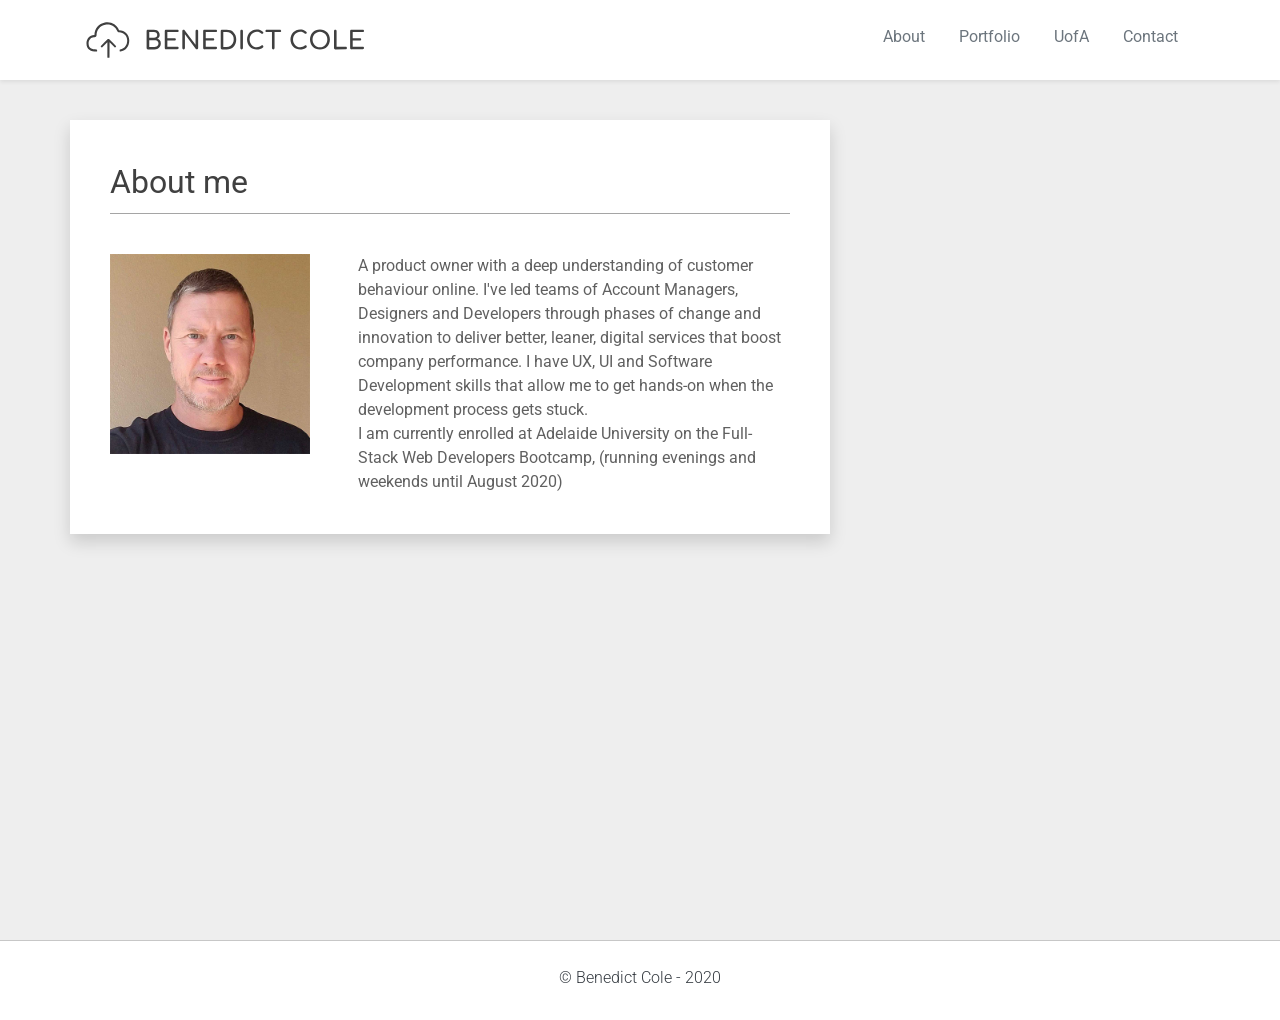
==== about.html @ b8cc9d0f "finished portfolio page and calculator layout" ====
<!DOCTYPE html>
<html lang="en">

<head>
    <meta charset="UTF-8">
    <meta name="viewport" content="width=device-width, initial-scale=1.0">
    <title>Benedict Cole - About Me</title>
    <link rel="stylesheet" type="text/css" href="https://stackpath.bootstrapcdn.com/bootstrap/4.4.1/css/bootstrap.min.css">
    <link href="https://fonts.googleapis.com/css2?family=Comfortaa:wght@500&display=swap" rel="stylesheet">
    <!-- Google Fonts Roboto -->
    <link rel="stylesheet" href="https://use.fontawesome.com/releases/v5.11.2/css/all.css">
    <link rel="stylesheet" href="https://fonts.googleapis.com/css?family=Roboto:300,400,500,700&display=swap">
    <link rel="stylesheet" type="text/css" href="custom.css">
</head>



<body class="body-color">

    <header class="sticky-header shadow-sm">
        <div class="container-fluid devices">

            <div class="container-xl">

                <div class="row logo-row">

                    <div class="col-sm-6 col-md-6 col-lg-5 col-xl-4">
                        <a href="index.html">
                            <div class="pages-image">
                            </div>
                        </a>
                    </div>


                    <div class="col-sm-6 col-md-6 col-lg-7 col-xl-8">
                        <ul class="nav d-flex justify-content-center justify-content-md-end">
                            <li class="nav-item ">
                                <a class="nav-link text-secondary" href="about">About</a>
                            </li>
                            <li class="nav-item">
                                <a class="nav-link text-secondary" href="portfolio.html">Portfolio</a>
                            </li>
                            <li class="nav-item">
                                <a class="nav-link text-secondary" href="uofa.html">UofA</a>
                            </li>
                            <li class="nav-item ">
                                <a class="nav-link text-secondary" href="contact.html">Contact</a>
                            </li>
                        </ul>
                    </div>

                </div>
            </div>
        </div>
    </header>

    <!-- logo and navigation < 768px -->


    <!--Navbar-->

    <div class="container-xl phone bg-white shadow-sm ">
        <nav class="navbar navbar-light override-padding ">

            <!-- Navbar brand -->

            <a href="index.html">
                <div class="pages-image">
                </div>
            </a>

            <!-- Collapse button -->
            <button class="navbar-toggler toggler-example" type="button " data-toggle="collapse" data-target="#navbarSupportedContent1" aria-controls="navbarSupportedContent1" aria-expanded="false" aria-label="Toggle navigation"><span class="grey-text"><i class="fas fa-bars fa-1x"></i></span></button>

            <!-- Collapsible content -->
            <div class="collapse navbar-collapse" id="navbarSupportedContent1">

                <!-- Links -->
                <ul class="navbar-nav mr-auto mb-4 mt-3">
                    <li class="nav-item active">
                        <a class="nav-link text-secondary mb-3" href="about.html.html">About</a>
                    </li>
                    <li class="nav-item mb-3">
                        <a class="nav-link text-secondary " href="portfolio.html">Portfolio</a>
                    </li>
                    <li class="nav-item mb-3">
                        <a class="nav-link text-secondary " href="uofa.html">UofA</a>
                    </li>
                    <li class="nav-item mb-3">
                        <a class="nav-link text-secondary " href="contact.html">Contact</a>
                    </li>
                </ul>
                <!-- Links -->

            </div>
            <!-- Collapsible content -->

        </nav>


    </div>
    <!--/.Navbar-->


    <!-- main content -->

    <main class="container-fluid pb-5 content content-pages">

        <div class="container-xl mt-sm-3 mt-m-5 mt-lg-5 mt-xl-5">

            <div class="row">

                <div class="col-sm-12 col-md-12 col-lg-8 col-xl-8 bg-white shadow p-4">

                    <div class="row header-row-pages m-3">
                        <div class="col padding-left">
                            <h2>About me</h2>
                        </div>
                    </div>

                    <div class="row m-3">
                        <div class="col padding-left padding-right mt-4"><img src="images/profile_thumb.jpg " class="float-left img-fluid profile-thumb mr-5 mb-4 ">
                            <p>A product owner with a deep understanding of customer behaviour online. I've led teams of Account Managers, Designers and Developers through phases of change and innovation to deliver better, leaner, digital services that boost
                                company performance. I have UX, UI and Software Development skills that allow me to get hands-on when the development process gets stuck.
                                <p>I am currently enrolled at Adelaide University on the Full-Stack Web Developers Bootcamp, (running evenings and weekends until August 2020)</p>
                        </div>
                    </div>

                </div>

            </div>

        </div>

    </main>

    <!-- End your project here-->

    <!-- jQuery -->
    <script type="text/javascript " src="js/jquery.min.js"></script>
    <!-- Bootstrap tooltips -->
    <script type="text/javascript " src="js/popper.min.js"></script>
    <!-- Bootstrap core JavaScript -->
    <script type="text/javascript " src="js/bootstrap.min.js"></script>
    <!-- MDB core JavaScript -->
    <script type="text/javascript " src="js/mdb.min.js"></script>
    <!-- Your custom scripts (optional) -->
    <script type="text/javascript "></script>


    <!-- footer -->

    <footer class="footer">
        <div class="container-xl">
            <div class="row pl-3 pr-3">
                <div class="col-sm">
                    <p class="text-dark text-center footer-text">© Benedict Cole - 2020</p>
                </div>
            </div>
        </div>
    </footer>

</body>

</html>
---- custom.css ----
/* Custom style sheet for additional control outside of bootstrap css */

html,
body {
    margin: 0;
    letter-spacing: 0px;
    font-weight: 400;
    font-family: 'Roboto', sans-serif;
    background-size: 800px 800px;
}

.body-color {
    background-color: #eee;
}

.body-image {
    background-repeat: no-repeat;
    background-size: cover;
    background-position: center center;
}

header {
    background-color: #fff;
}

.header-override {
    background-color: transparent;
}

.logo-row {
    height: 80px;
}

.logo {
    width: 285px;
    margin: 15px 0 0 0;
}

.header-row {
    border-bottom: 1px solid #ffffff;
}

.header-row-pages {
    border-bottom: 1px solid #a5a5a5;
}

h1 {
    text-align: left;
    font-weight: 400;
    line-height: 1.4;
}

h2 {
    color: #404040;
    font-weight: 400;
    line-height: 1.4;
}

h3 {
    color: #404040;
    font-weight: 400;
    line-height: 1.4;
}

h4 {
    color: #404040;
    font-weight: 400;
    line-height: 1.4;
}

p {
    font-size: 16px;
    color: #606060;
    font-weight: 400;
    margin-bottom: 0;
}

.margin-auto {
    margin: 0 auto;
}

.nav-link {
    padding: 25px 17px 0 17px;
}


.padding-left {
    padding-left: 0;
}

.padding-right {
    padding-right: 0;
}

.profile-thumb {
    max-width: 200px;
}

/* .portfolio-thumb {
    width: 100%;
    height: 250px;
    position: relative;
} */

.image {
    background-repeat: no-repeat;
    background-size: cover;
}

.portfolio-img {
    height: 170px;
    width: 100%;
    background-repeat: no-repeat;
    background-size: cover;
    border-style: none;
}


.portfolio-card {
    background-color: #fff;
    max-width: 280px;
}

#weather-dash {
    background-image: url("images/portfolio/weather_dash.jpg");
}

#calculator {
    background-image: url("images/portfolio/calculator.jpg");
}

#scale {
    background-image: url("images/portfolio/scale.jpg");
}

#matt-lock{
    background-image: url("images/portfolio/matt_lock.jpg");
}

#boggle{
    background-image: url("images/portfolio/boggle.jpg");
}

.nounderline {
    text-decoration: none !important
  }


.overlay {
    width: 100%;
    height: 70px;
    background-color: #ffde03;
    margin-left: 0;
    position: relative;
    left: 0px;
    top: 155px;
}

/* #first-image {
    background-image: url("images/word_guess.jpg");
}

#second-image {
    background-image: url("images/rpg.jpg");
}

#third-image {
    background-image: url("images/trivia.jpg");
}

#fourth-image {
    background-image: url("images/widget.jpg");
}

#fifth-image {
    background-image: url("images/rps.jpg");
} */


/*  burger menu  */

.fa-1x {
    font-size: 14px;
}

.navbar-toggler.toggler-example {
    cursor: pointer;
}

.trans {
    background-color: transparent;
}

/*.override-padding {
    padding-top: 1.2rem;
    padding-right: 1rem;
    padding-bottom: 1.4rem;
    padding-left: 1rem;
}*/

.index-image {
    background-image: url("images/logo_white.svg");
    width: 290px;
    margin-top: 14px;
    height: 50px;
    background-repeat: no-repeat;
    cursor: pointer;
}

.pages-image {
    background-image: url("images/logo_with_marque.svg");
    width: 290px;
    margin-top: 14px;
    height: 50px;
    background-repeat: no-repeat;
    cursor: pointer;
}

.content {
    min-height: calc(100vh - 80px);
}

.content-pages {
    margin: 120px 0 0 0;
}

.content-portfolio {
    margin: 110px 0 0 0;
}

/*  footer  */

footer {
    height: 80px;
    width: 100%;
    text-align: center;
    padding-top: 25px;
    border-top: 1px solid #c7c7c7;
    background-color: #fff;
}

.footer-text {
    font-weight: 300;
}

.footer-home {
    background-color: transparent;
    border-top: none;
}

.sticky-header {
    position: fixed;
    top: 0;
    width: 100%;
    z-index: 2;
  }
  

/*  media queries  */

@media only screen and (max-width: 768px) {
    h1 {
        padding-top: 14px;
    }
    .marque {
        margin-left: 8px;
    }
    .devices {
        display: none;
    }

    .pages-image {
        margin: 14px 0 6px 0;
        width: 250px;

    }
    .index-image {
        margin: 14px 0 6px 0;
        width: 250px;
    }


    .credit {
        display: none;
    }

    .time {
        display: none;
    }

    .content-pages {
        margin: 30px 0 0 0;
    }

    .content-portfolio {
        margin: 30px 0 0 0;
    }
}

@media only screen and (min-width: 769px) {
    .phone {
        display: none;
    }
}

@media only screen and (max-width: 578px) {
    .profile-thumb {
    max-width: 100%;
    }
}
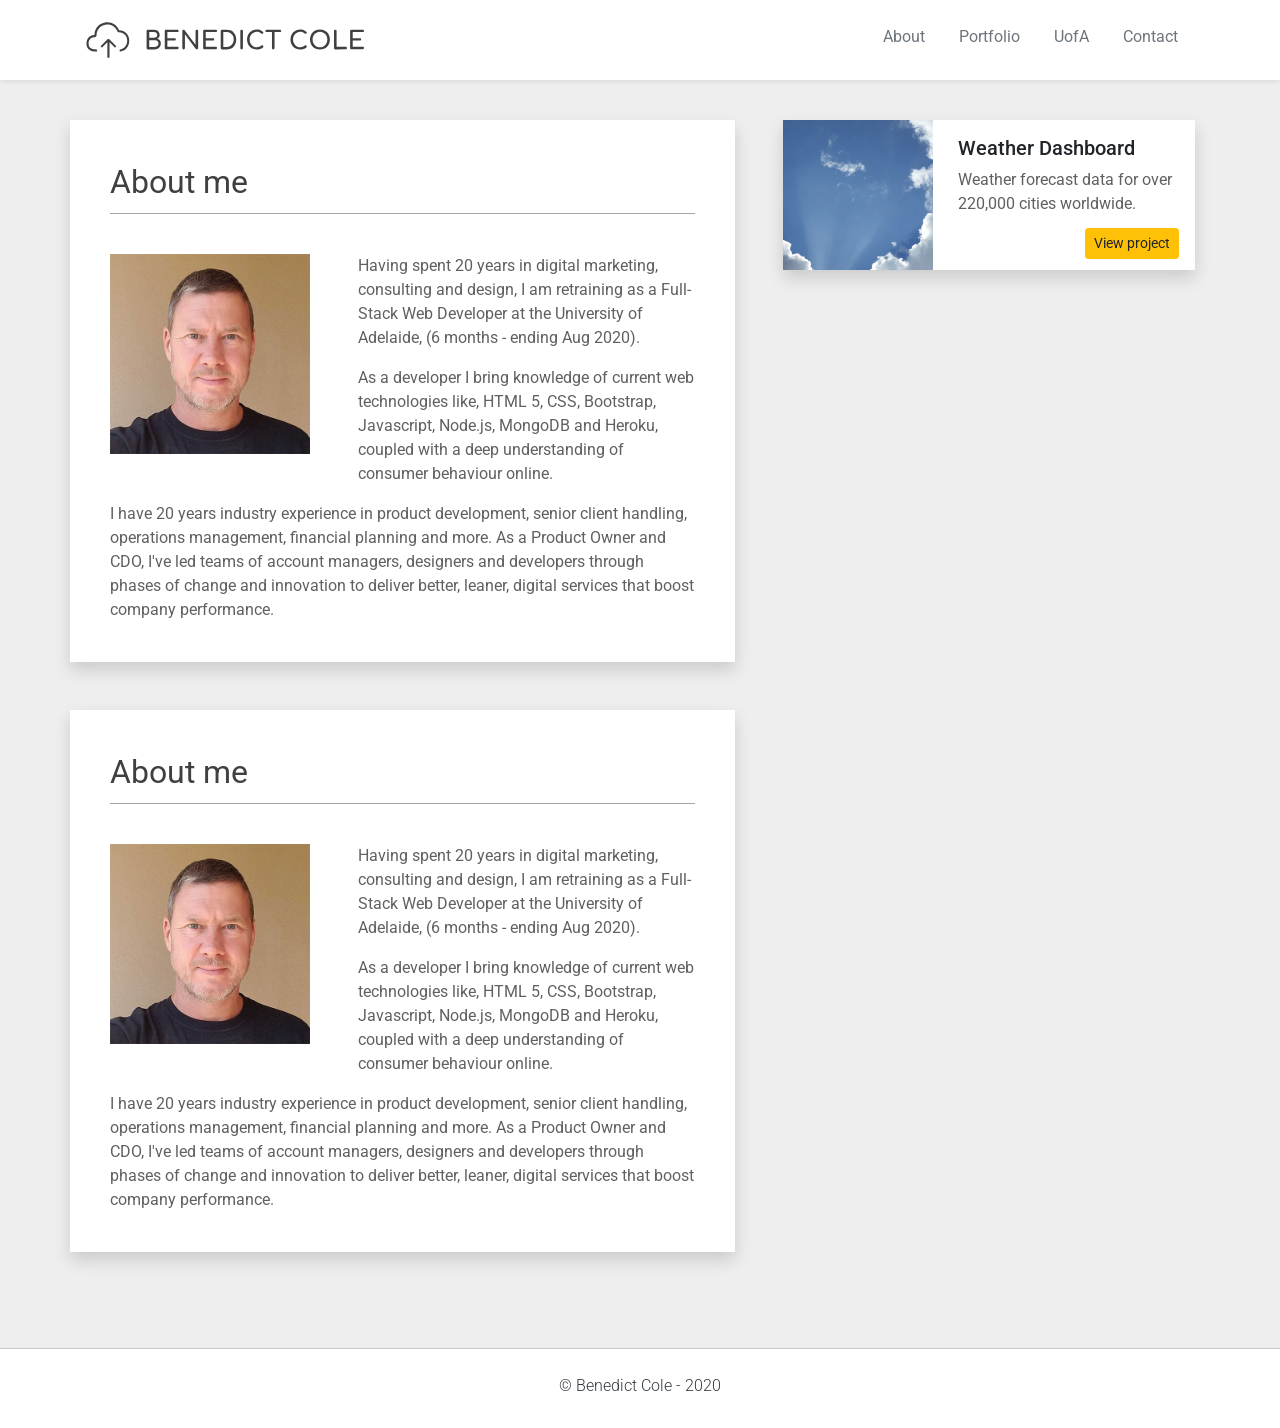
==== commit 57a85eeb: "new JS file - created class for calc display + button listening logic" ====
--- a/about.html
+++ b/about.html
@@ -5,7 +5,8 @@
     <meta charset="UTF-8">
     <meta name="viewport" content="width=device-width, initial-scale=1.0">
     <title>Benedict Cole - About Me</title>
-    <link rel="stylesheet" type="text/css" href="https://stackpath.bootstrapcdn.com/bootstrap/4.4.1/css/bootstrap.min.css">
+    <link rel="stylesheet" type="text/css"
+        href="https://stackpath.bootstrapcdn.com/bootstrap/4.4.1/css/bootstrap.min.css">
     <link href="https://fonts.googleapis.com/css2?family=Comfortaa:wght@500&display=swap" rel="stylesheet">
     <!-- Google Fonts Roboto -->
     <link rel="stylesheet" href="https://use.fontawesome.com/releases/v5.11.2/css/all.css">
@@ -35,7 +36,7 @@
                     <div class="col-sm-6 col-md-6 col-lg-7 col-xl-8">
                         <ul class="nav d-flex justify-content-center justify-content-md-end">
                             <li class="nav-item ">
-                                <a class="nav-link text-secondary" href="about">About</a>
+                                <a class="nav-link text-secondary" href="about.html">About</a>
                             </li>
                             <li class="nav-item">
                                 <a class="nav-link text-secondary" href="portfolio.html">Portfolio</a>
@@ -70,7 +71,9 @@
             </a>
 
             <!-- Collapse button -->
-            <button class="navbar-toggler toggler-example" type="button " data-toggle="collapse" data-target="#navbarSupportedContent1" aria-controls="navbarSupportedContent1" aria-expanded="false" aria-label="Toggle navigation"><span class="grey-text"><i class="fas fa-bars fa-1x"></i></span></button>
+            <button class="navbar-toggler toggler-example" type="button " data-toggle="collapse"
+                data-target="#navbarSupportedContent1" aria-controls="navbarSupportedContent1" aria-expanded="false"
+                aria-label="Toggle navigation"><span class="grey-text"><i class="fas fa-bars fa-1x"></i></span></button>
 
             <!-- Collapsible content -->
             <div class="collapse navbar-collapse" id="navbarSupportedContent1">
@@ -78,13 +81,13 @@
                 <!-- Links -->
                 <ul class="navbar-nav mr-auto mb-4 mt-3">
                     <li class="nav-item active">
-                        <a class="nav-link text-secondary mb-3" href="about.html.html">About</a>
+                        <a class="nav-link text-secondary mb-3" href="about.html">About</a>
                     </li>
                     <li class="nav-item mb-3">
                         <a class="nav-link text-secondary " href="portfolio.html">Portfolio</a>
                     </li>
                     <li class="nav-item mb-3">
-                        <a class="nav-link text-secondary " href="uofa.html">UofA</a>
+                        <a class="nav-link text-secondary " href="uofa.html">University of Adelaide</a>
                     </li>
                     <li class="nav-item mb-3">
                         <a class="nav-link text-secondary " href="contact.html">Contact</a>
@@ -110,7 +113,8 @@
 
             <div class="row">
 
-                <div class="col-sm-12 col-md-12 col-lg-8 col-xl-8 bg-white shadow p-4">
+                <div class="col col-lg-7 col-xl-7 bg-white shadow p-4 mb-5">
+                    <!-- this is the main white box -->
 
                     <div class="row header-row-pages m-3">
                         <div class="col padding-left">
@@ -119,10 +123,67 @@
                     </div>
 
                     <div class="row m-3">
-                        <div class="col padding-left padding-right mt-4"><img src="images/profile_thumb.jpg " class="float-left img-fluid profile-thumb mr-5 mb-4 ">
-                            <p>A product owner with a deep understanding of customer behaviour online. I've led teams of Account Managers, Designers and Developers through phases of change and innovation to deliver better, leaner, digital services that boost
-                                company performance. I have UX, UI and Software Development skills that allow me to get hands-on when the development process gets stuck.
-                                <p>I am currently enrolled at Adelaide University on the Full-Stack Web Developers Bootcamp, (running evenings and weekends until August 2020)</p>
+                        <div class="col padding-left padding-right mt-4"><img src="images/profile_thumb.jpg "
+                                class="float-left img-fluid profile-thumb mr-5 mb-4">
+                            <p class="mb-3">Having spent 20 years in digital marketing, consulting and design, I am
+                                retraining as a Full-Stack Web Developer at the University of Adelaide, (6 months -
+                                ending Aug 2020).</p>
+                            <p class="mb-3">As a developer I bring knowledge of current web technologies like, HTML 5,
+                                CSS, Bootstrap, Javascript, Node.js, MongoDB and Heroku, coupled with a deep
+                                understanding of consumer behaviour online.</p>
+                            <p>I have 20 years industry experience in product development, senior client handling,
+                                operations management, financial planning and more. As a Product Owner and CDO, I've led
+                                teams of account managers, designers and developers through phases of change and
+                                innovation to deliver better, leaner, digital services that boost company performance.
+                            </p>
+
+                        </div>
+                    </div>
+
+                </div>
+
+                <div class="col col-lg-5 col-xl-5 pl-5 d-flex justify-content-end">
+
+                    <div class="about-portfolio-card mb-5 shadow">
+                        <div class="portfolio-card-body">
+                        <div class="about-portfolio-img d-flex justify-content-start" id="weather-dash" ></div>
+                        <div class="p-3">
+                            <h5>Weather Dashboard</h5>
+                            <p class="about-card-text">Weather forecast data for over 220,000 cities worldwide.</p>
+                            <div class="d-flex justify-content-end">
+                                <a href="weather_dashboard.html" class="btn btn-sm btn-warning">View project</a>
+                            </div>
+                        </div>
+                        </div>
+                    </div>
+
+                </div> <!-- end boxes col -->
+                
+
+                <div class="col-sm-12 col-md-12 col-lg-7 col-xl-7 bg-white shadow p-4 mb-5">
+                    <!-- this is the main white box -->
+
+                    <div class="row header-row-pages m-3">
+                        <div class="col padding-left">
+                            <h2>About me</h2>
+                        </div>
+                    </div>
+
+                    <div class="row m-3">
+                        <div class="col padding-left padding-right mt-4"><img src="images/profile_thumb.jpg "
+                                class="float-left img-fluid profile-thumb mr-5 mb-4">
+                            <p class="mb-3">Having spent 20 years in digital marketing, consulting and design, I am
+                                retraining as a Full-Stack Web Developer at the University of Adelaide, (6 months -
+                                ending Aug 2020).</p>
+                            <p class="mb-3">As a developer I bring knowledge of current web technologies like, HTML 5,
+                                CSS, Bootstrap, Javascript, Node.js, MongoDB and Heroku, coupled with a deep
+                                understanding of consumer behaviour online.</p>
+                            <p>I have 20 years industry experience in product development, senior client handling,
+                                operations management, financial planning and more. As a Product Owner and CDO, I've led
+                                teams of account managers, designers and developers through phases of change and
+                                innovation to deliver better, leaner, digital services that boost company performance.
+                            </p>
+
                         </div>
                     </div>
 
--- a/custom.css
+++ b/custom.css
@@ -115,10 +115,29 @@
     border-style: none;
 }
 
+.about-portfolio-img {
+    height: 150px;
+    width: 150px;
+    background-repeat: no-repeat;
+    background-size: cover;
+    border-style: none;
+    float: left;
+    margin-right: 25px;
+}
 
 .portfolio-card {
     background-color: #fff;
     max-width: 280px;
+}
+
+.about-portfolio-card {
+    background-color: #fff;
+    width: 100%;
+    height: 150px;
+}
+
+.about-card-text {
+    padding-bottom: 12px;
 }
 
 #weather-dash {
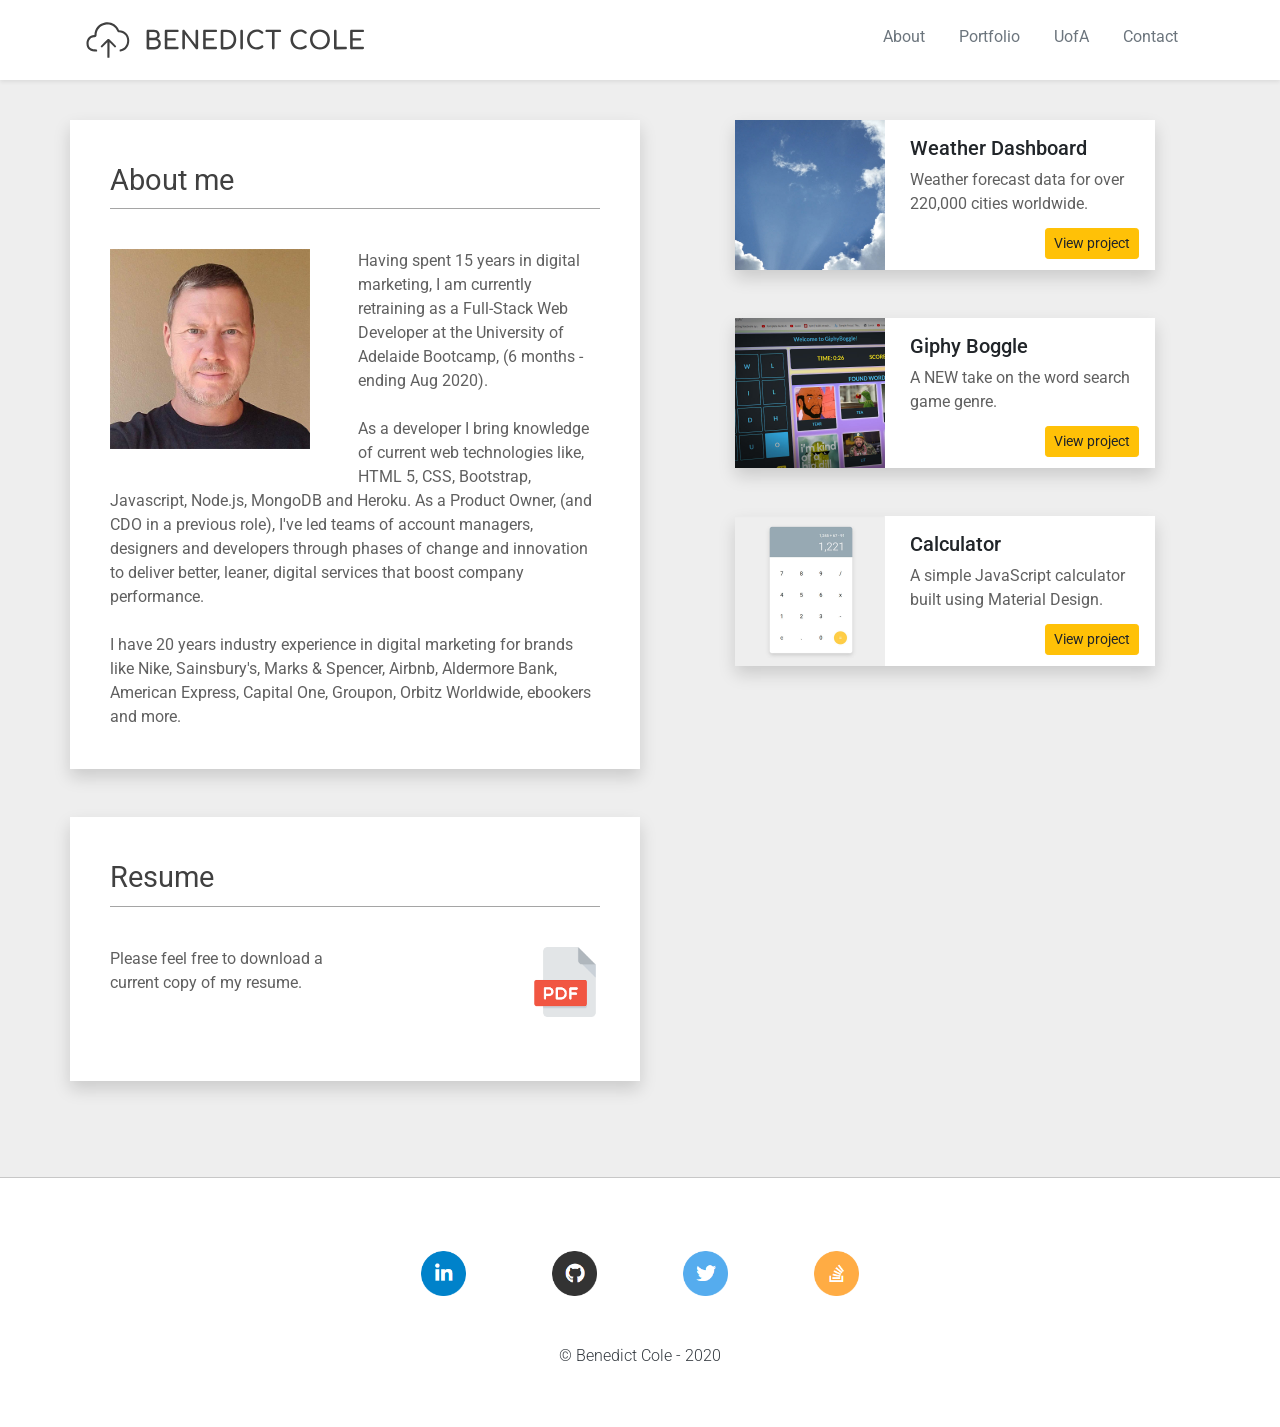
==== commit 3b662c1f: "finished folio site" ====
--- a/about.html
+++ b/about.html
@@ -109,11 +109,11 @@
 
     <main class="container-fluid pb-5 content content-pages">
 
-        <div class="container-xl mt-sm-3 mt-m-5 mt-lg-5 mt-xl-5">
+        <div class="container-xl mt-sm-3 mt-md-5 mt-lg-5 mt-xl-5">
 
             <div class="row">
 
-                <div class="col col-lg-7 col-xl-7 bg-white shadow p-4 mb-5">
+                <div class="col-sm-12 col-md-12 col-lg-6 col-xl-6 bg-white shadow p-4 mb-5">
                     <!-- this is the main white box -->
 
                     <div class="row header-row-pages m-3">
@@ -123,68 +123,106 @@
                     </div>
 
                     <div class="row m-3">
-                        <div class="col padding-left padding-right mt-4"><img src="images/profile_thumb.jpg "
-                                class="float-left img-fluid profile-thumb mr-5 mb-4">
-                            <p class="mb-3">Having spent 20 years in digital marketing, consulting and design, I am
-                                retraining as a Full-Stack Web Developer at the University of Adelaide, (6 months -
-                                ending Aug 2020).</p>
-                            <p class="mb-3">As a developer I bring knowledge of current web technologies like, HTML 5,
-                                CSS, Bootstrap, Javascript, Node.js, MongoDB and Heroku, coupled with a deep
-                                understanding of consumer behaviour online.</p>
-                            <p>I have 20 years industry experience in product development, senior client handling,
-                                operations management, financial planning and more. As a Product Owner and CDO, I've led
-                                teams of account managers, designers and developers through phases of change and
-                                innovation to deliver better, leaner, digital services that boost company performance.
-                            </p>
-
-                        </div>
-                    </div>
-
-                </div>
-
-                <div class="col col-lg-5 col-xl-5 pl-5 d-flex justify-content-end">
-
+                        <div class="col padding-left padding-right mt-4">
+                            <img src="images/profile_thumb.jpg " class="float-left img-fluid profile-thumb mr-5 mb-4">
+                            <p class="mb-4">Having spent 15 years in digital marketing, I am currently retraining as a
+                                Full-Stack Web Developer at the University of Adelaide Bootcamp, (6 months - ending Aug
+                                2020).</p>
+
+                            <p class="mb-4">As a developer I bring knowledge of current web technologies like, HTML 5,
+                                CSS, Bootstrap, Javascript, Node.js, MongoDB and Heroku. As a Product Owner, (and CDO in
+                                a previous role), I've led teams of account managers, designers and developers through
+                                phases of change and innovation to deliver better, leaner, digital services that boost
+                                company performance.</p>
+
+                            <p>I have 20 years industry experience in digital marketing for brands like Nike,
+                                Sainsbury's, Marks & Spencer, Airbnb, Aldermore Bank, American Express, Capital One,
+                                Groupon, Orbitz Worldwide, ebookers and more.</p>
+
+                        </div>
+                    </div>
+
+                </div>
+
+
+                <div class="col col-sm-12 col-md-12 col-lg-1 col-xl-1 d-flex justify-content-end"></div>
+
+
+                <div class="col col-sm-12 col-md-12 col-lg-5 col-xl-5">
+
+                <div class="row">
+                        <div class="about-portfolio-card mb-5 shadow">
+                            <div class="portfolio-card-body">
+                                <div class="about-portfolio-img d-flex justify-content-start" id="weather-dash"></div>
+                                <div class="p-3">
+                                    <h5>Weather Dashboard</h5>
+                                    <p class="about-card-text">Weather forecast data for over 220,000 cities worldwide.
+                                    </p>
+                                    <div class="d-flex justify-content-end">
+                                        <a href="weather_dashboard.html" class="btn btn-sm btn-warning">View project</a>
+                                    </div>
+                                </div>
+                            </div>
+                        </div>
+                </div>
+
+                    
+                <div class="row">
+                        <div class="about-portfolio-card mb-5 shadow">
+                            <div class="portfolio-card-body">
+                                <div class="about-portfolio-img d-flex justify-content-start" id="boggle"></div>
+                                <div class="p-3">
+                                    <h5>Giphy Boggle</h5>
+                                    <p class="about-card-text">A NEW take on the word search game genre.
+                                    </p>
+                                    <div class="d-flex justify-content-end">
+                                        <a href="https://teamcabbn.github.io/GiphyBoggle/" class="btn btn-sm btn-warning">View project</a>
+                                    </div>
+                                </div>
+                            </div>
+                        </div>
+                </div>
+
+                <div class="row">
                     <div class="about-portfolio-card mb-5 shadow">
                         <div class="portfolio-card-body">
-                        <div class="about-portfolio-img d-flex justify-content-start" id="weather-dash" ></div>
-                        <div class="p-3">
-                            <h5>Weather Dashboard</h5>
-                            <p class="about-card-text">Weather forecast data for over 220,000 cities worldwide.</p>
-                            <div class="d-flex justify-content-end">
-                                <a href="weather_dashboard.html" class="btn btn-sm btn-warning">View project</a>
-                            </div>
-                        </div>
-                        </div>
-                    </div>
+                            <div class="about-portfolio-img d-flex justify-content-start" id="calculator"></div>
+                            <div class="p-3">
+                                <h5>Calculator</h5>
+                                <p class="about-card-text">A simple JavaScript calculator built using Material Design.
+                                </p>
+                                <div class="d-flex justify-content-end">
+                                    <a href="calculator.html" class="btn btn-sm btn-warning">View project</a>
+                                </div>
+                            </div>
+                        </div>
+                    </div>
+            </div>
+
+                
 
                 </div> <!-- end boxes col -->
-                
-
-                <div class="col-sm-12 col-md-12 col-lg-7 col-xl-7 bg-white shadow p-4 mb-5">
-                    <!-- this is the main white box -->
-
+
+
+                <!-- this is the main white box -->
+                <div class="col-sm-12 col-md-12 col-lg-6 col-xl-6 bg-white shadow p-4 mb-5">
                     <div class="row header-row-pages m-3">
+
                         <div class="col padding-left">
-                            <h2>About me</h2>
+                            <h2>Resume</h2>
                         </div>
                     </div>
 
                     <div class="row m-3">
-                        <div class="col padding-left padding-right mt-4"><img src="images/profile_thumb.jpg "
-                                class="float-left img-fluid profile-thumb mr-5 mb-4">
-                            <p class="mb-3">Having spent 20 years in digital marketing, consulting and design, I am
-                                retraining as a Full-Stack Web Developer at the University of Adelaide, (6 months -
-                                ending Aug 2020).</p>
-                            <p class="mb-3">As a developer I bring knowledge of current web technologies like, HTML 5,
-                                CSS, Bootstrap, Javascript, Node.js, MongoDB and Heroku, coupled with a deep
-                                understanding of consumer behaviour online.</p>
-                            <p>I have 20 years industry experience in product development, senior client handling,
-                                operations management, financial planning and more. As a Product Owner and CDO, I've led
-                                teams of account managers, designers and developers through phases of change and
-                                innovation to deliver better, leaner, digital services that boost company performance.
-                            </p>
-
-                        </div>
+                        <div class="col-6 padding-left padding-right mt-4">
+                            <p class="mb-3">Please feel free to download a current copy of my resume.</p>
+                        </div>
+
+                        <div class="col-6 padding-left padding-right mt-4 d-flex justify-content-end">
+                            <a href="ben_cole_resume.pdf"><img src="images/pdf.gif"
+                                    class="float-left img-fluid document-icon mb-4"></a>
+                        </div>
+
                     </div>
 
                 </div>
@@ -213,6 +251,25 @@
 
     <footer class="footer">
         <div class="container-xl">
+            <div class="row pl-3 pr-3 mt-5 mb-5">
+                <div class="col-sm-3"></div>
+                <div class="col d-flex justify-content-around">
+                    <a href="https://www.linkedin.com/in/ben-cole-10418b14/">
+                        <div class="social" id="linkedin"></div>
+                    </a>
+                    <a href="https://github.com/BenBugs">
+                        <div class="social" id="github"></div>
+                    </a>
+                    <a href="https://twitter.com/ben_tweet">
+                        <div class="social" id="twitter"></div>
+                    </a>
+                    <a href="https://stackoverflow.com/users/8799964/benbugs?tab=profile">
+                        <div class="social" id="stackoverflow"></div>
+                    </a>
+                </div>
+                <div class="col-sm-3"></div>
+            </div>
+
             <div class="row pl-3 pr-3">
                 <div class="col-sm">
                     <p class="text-dark text-center footer-text">© Benedict Cole - 2020</p>
--- a/custom.css
+++ b/custom.css
@@ -27,6 +27,13 @@
     background-color: transparent;
 }
 
+.sticky-header {
+    position: fixed;
+    top: 0;
+    width: 100%;
+    z-index: 2;
+  }
+
 .logo-row {
     height: 80px;
 }
@@ -54,6 +61,7 @@
     color: #404040;
     font-weight: 400;
     line-height: 1.4;
+    font-size: 1.8rem;
 }
 
 h3 {
@@ -63,6 +71,12 @@
 }
 
 h4 {
+    color: #404040;
+    font-weight: 400;
+    line-height: 1.4;
+}
+
+h6 {
     color: #404040;
     font-weight: 400;
     line-height: 1.4;
@@ -94,6 +108,11 @@
 
 .profile-thumb {
     max-width: 200px;
+}
+
+.document-icon {
+    width: 70px;
+    height: 70px;
 }
 
 /* .portfolio-thumb {
@@ -132,7 +151,8 @@
 
 .about-portfolio-card {
     background-color: #fff;
-    width: 100%;
+    width: 420px;
+    min-width: 420px;
     height: 150px;
 }
 
@@ -146,6 +166,7 @@
 
 #calculator {
     background-image: url("images/portfolio/calculator.jpg");
+    background-position: center center;
 }
 
 #scale {
@@ -175,26 +196,6 @@
     top: 155px;
 }
 
-/* #first-image {
-    background-image: url("images/word_guess.jpg");
-}
-
-#second-image {
-    background-image: url("images/rpg.jpg");
-}
-
-#third-image {
-    background-image: url("images/trivia.jpg");
-}
-
-#fourth-image {
-    background-image: url("images/widget.jpg");
-}
-
-#fifth-image {
-    background-image: url("images/rps.jpg");
-} */
-
 
 /*  burger menu  */
 
@@ -210,12 +211,6 @@
     background-color: transparent;
 }
 
-/*.override-padding {
-    padding-top: 1.2rem;
-    padding-right: 1rem;
-    padding-bottom: 1.4rem;
-    padding-left: 1rem;
-}*/
 
 .index-image {
     background-image: url("images/logo_white.svg");
@@ -250,7 +245,7 @@
 /*  footer  */
 
 footer {
-    height: 80px;
+    height: 250px;
     width: 100%;
     text-align: center;
     padding-top: 25px;
@@ -265,17 +260,45 @@
 .footer-home {
     background-color: transparent;
     border-top: none;
-}
-
-.sticky-header {
-    position: fixed;
-    top: 0;
-    width: 100%;
-    z-index: 2;
-  }
+    height: 100px;
+}
+
+.social {
+    background-repeat: no-repeat;
+    background-size: contain;
+    background-position: center center;
+    height: 45px;
+    width: 45px;
+}
+
+#linkedin {
+    background-image: url("images/linkedin.png");
+  }
+
+  #twitter {
+    background-image: url("images/twitter.png");
+  }
+
+  #stackoverflow {
+    background-image: url("images/stackoverflow.png");
+  }
+
+  #github {
+    background-image: url("images/github.png");
+  }
+
+
   
 
 /*  media queries  */
+
+@media only screen and (max-width: 992px) {
+
+    .about-portfolio-card {
+display: none;
+    }
+
+}
 
 @media only screen and (max-width: 768px) {
     h1 {
@@ -298,7 +321,6 @@
         width: 250px;
     }
 
-
     .credit {
         display: none;
     }
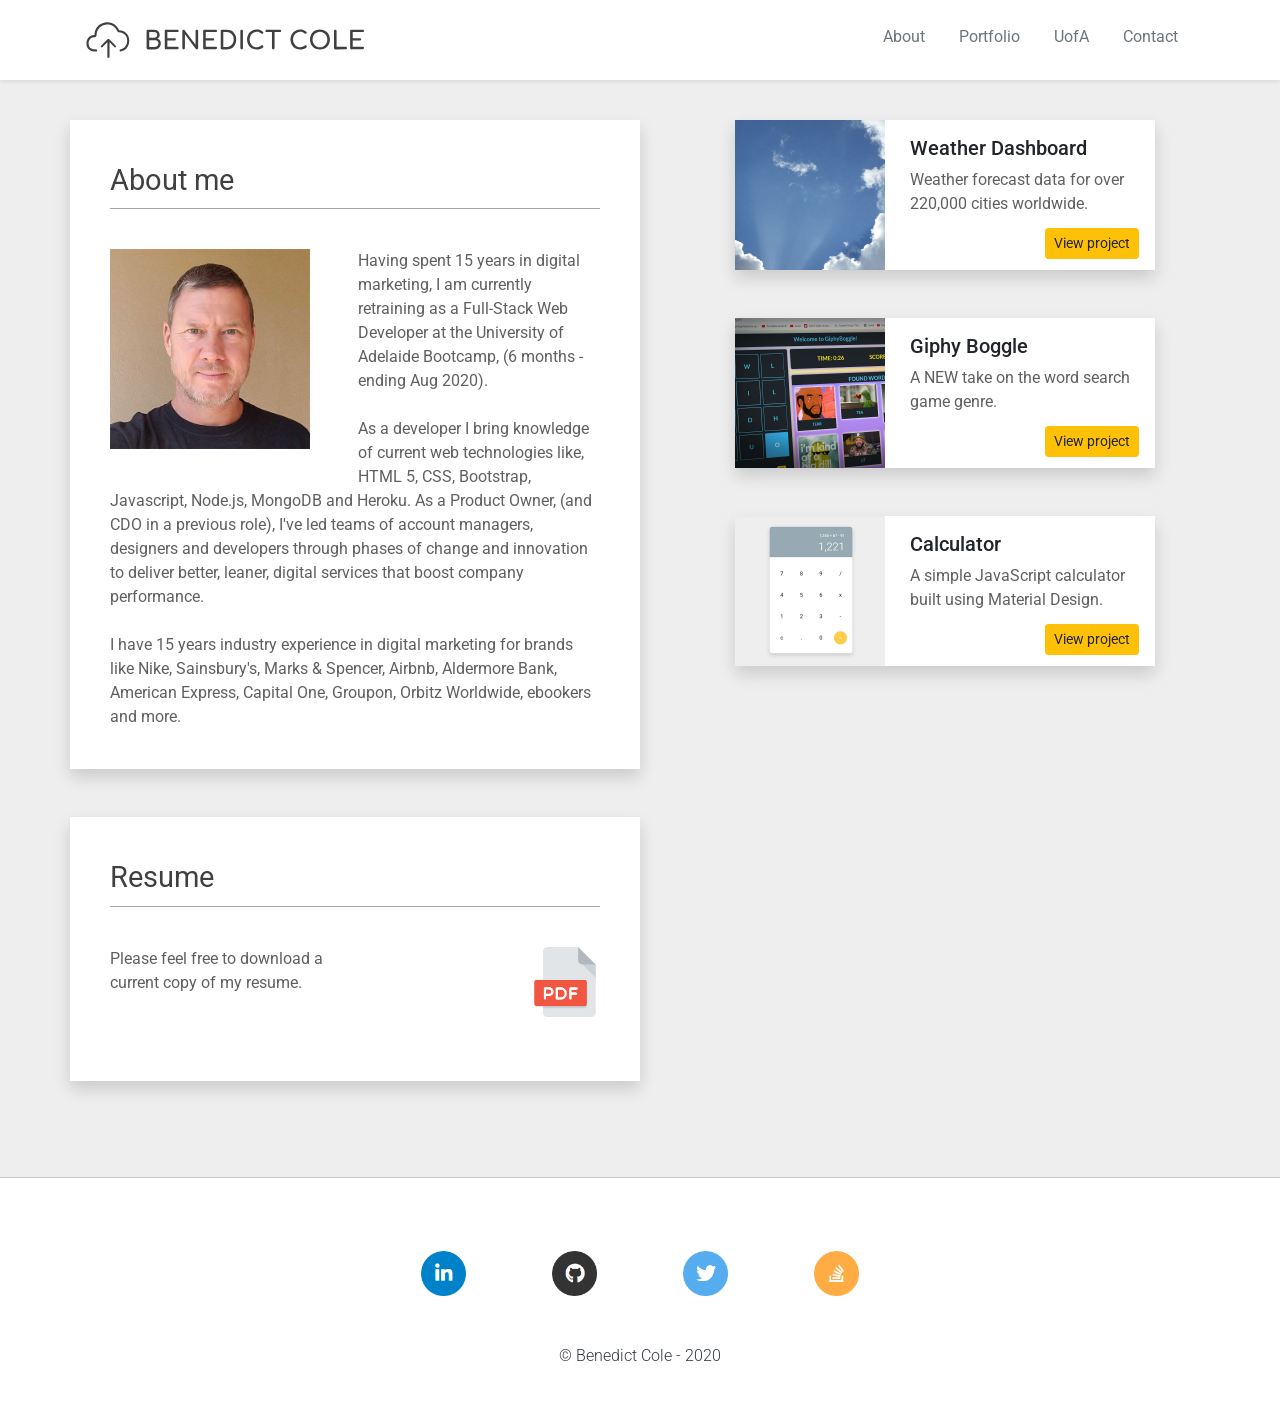
==== commit d7661cc5: "change to about.html copy" ====
--- a/about.html
+++ b/about.html
@@ -135,7 +135,7 @@
                                 phases of change and innovation to deliver better, leaner, digital services that boost
                                 company performance.</p>
 
-                            <p>I have 20 years industry experience in digital marketing for brands like Nike,
+                            <p>I have 15 years industry experience in digital marketing for brands like Nike,
                                 Sainsbury's, Marks & Spencer, Airbnb, Aldermore Bank, American Express, Capital One,
                                 Groupon, Orbitz Worldwide, ebookers and more.</p>
 
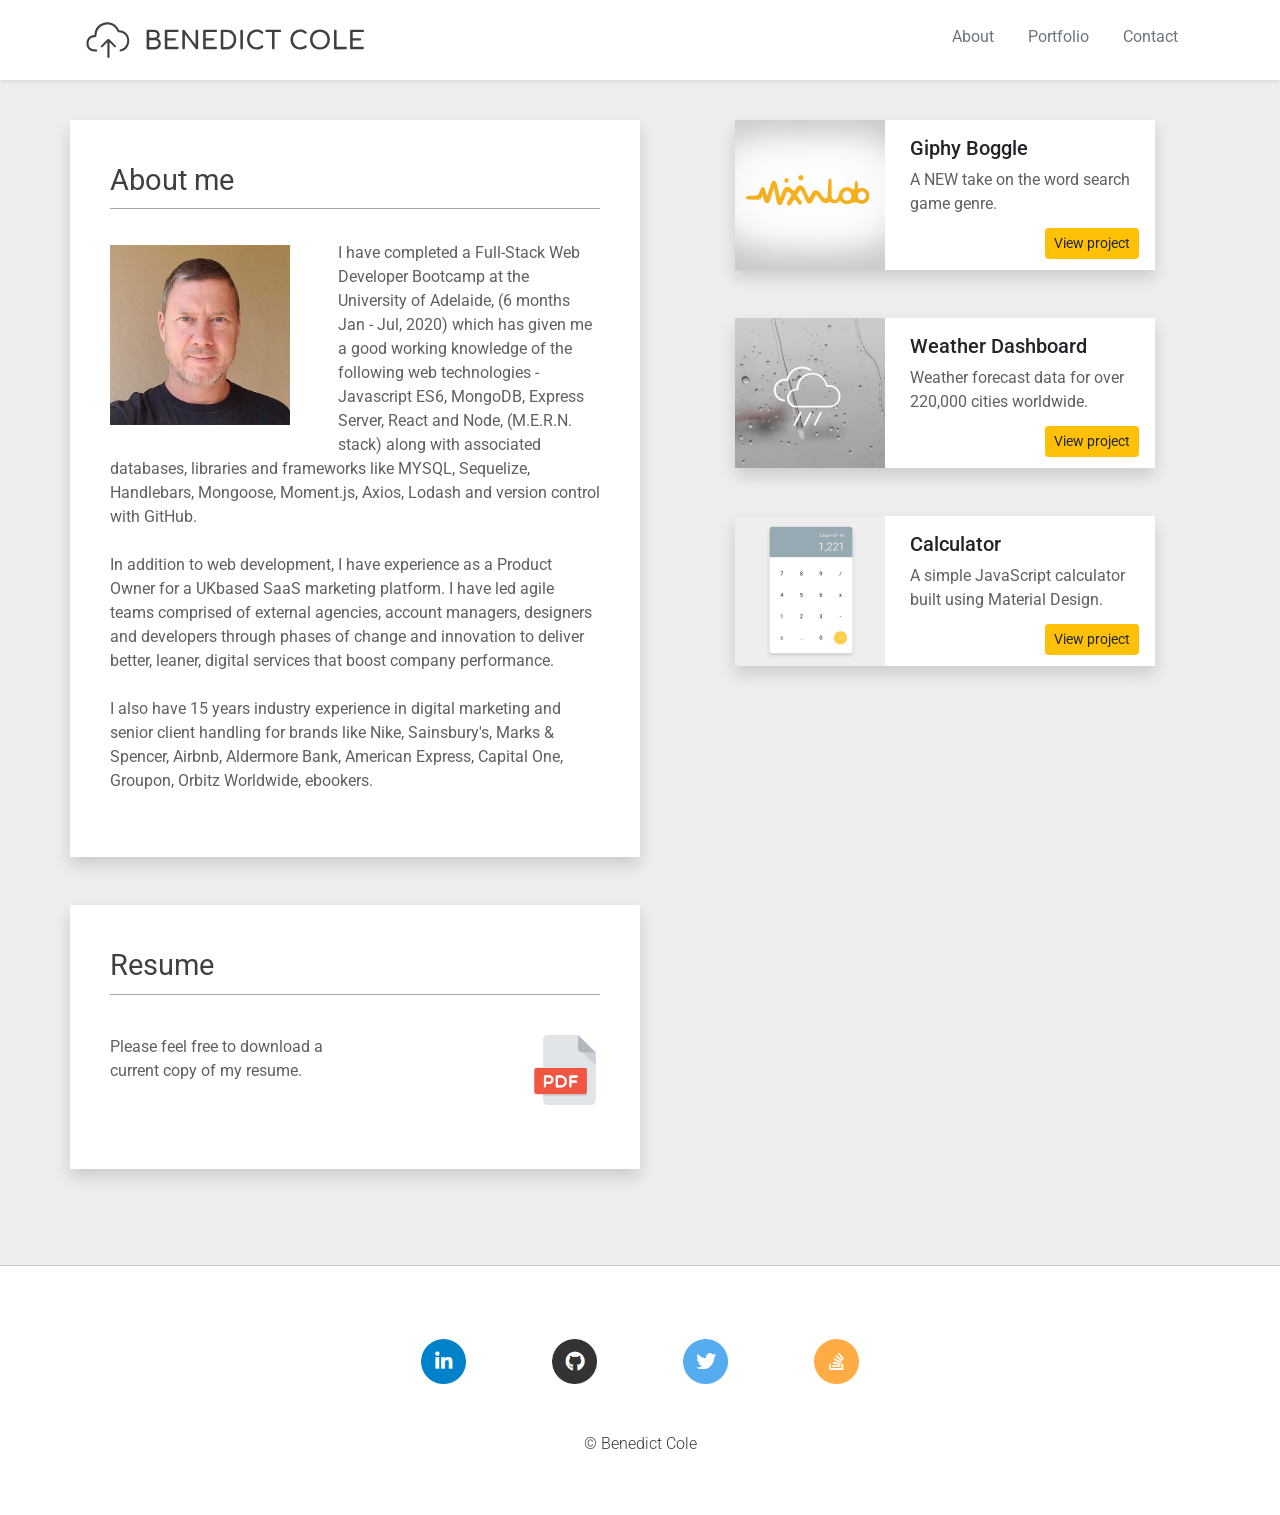
==== commit 49925858: "Modified css and added project to portfolio page." ====
--- a/about.html
+++ b/about.html
@@ -2,281 +2,273 @@
 <html lang="en">
 
 <head>
-    <meta charset="UTF-8">
-    <meta name="viewport" content="width=device-width, initial-scale=1.0">
-    <title>Benedict Cole - About Me</title>
-    <link rel="stylesheet" type="text/css"
-        href="https://stackpath.bootstrapcdn.com/bootstrap/4.4.1/css/bootstrap.min.css">
-    <link href="https://fonts.googleapis.com/css2?family=Comfortaa:wght@500&display=swap" rel="stylesheet">
-    <!-- Google Fonts Roboto -->
-    <link rel="stylesheet" href="https://use.fontawesome.com/releases/v5.11.2/css/all.css">
-    <link rel="stylesheet" href="https://fonts.googleapis.com/css?family=Roboto:300,400,500,700&display=swap">
-    <link rel="stylesheet" type="text/css" href="custom.css">
+   <meta charset="UTF-8">
+   <meta name="viewport" content="width=device-width, initial-scale=1.0">
+   <title>Benedict Cole - About Me</title>
+   <link rel="stylesheet" type="text/css"
+      href="https://stackpath.bootstrapcdn.com/bootstrap/4.4.1/css/bootstrap.min.css">
+   <link href="https://fonts.googleapis.com/css2?family=Comfortaa:wght@500&display=swap" rel="stylesheet">
+   <!-- Google Fonts Roboto -->
+   <link rel="stylesheet" href="https://use.fontawesome.com/releases/v5.11.2/css/all.css">
+   <link rel="stylesheet" href="https://fonts.googleapis.com/css?family=Roboto:300,400,500,700&display=swap">
+   <link rel="stylesheet" type="text/css" href="custom.css">
 </head>
 
 
 
 <body class="body-color">
 
-    <header class="sticky-header shadow-sm">
-        <div class="container-fluid devices">
-
-            <div class="container-xl">
-
-                <div class="row logo-row">
-
-                    <div class="col-sm-6 col-md-6 col-lg-5 col-xl-4">
-                        <a href="index.html">
-                            <div class="pages-image">
-                            </div>
-                        </a>
-                    </div>
-
-
-                    <div class="col-sm-6 col-md-6 col-lg-7 col-xl-8">
-                        <ul class="nav d-flex justify-content-center justify-content-md-end">
-                            <li class="nav-item ">
-                                <a class="nav-link text-secondary" href="about.html">About</a>
-                            </li>
-                            <li class="nav-item">
-                                <a class="nav-link text-secondary" href="portfolio.html">Portfolio</a>
-                            </li>
-                            <li class="nav-item">
-                                <a class="nav-link text-secondary" href="uofa.html">UofA</a>
-                            </li>
-                            <li class="nav-item ">
-                                <a class="nav-link text-secondary" href="contact.html">Contact</a>
-                            </li>
-                        </ul>
-                    </div>
-
-                </div>
-            </div>
-        </div>
-    </header>
-
-    <!-- logo and navigation < 768px -->
-
-
-    <!--Navbar-->
-
-    <div class="container-xl phone bg-white shadow-sm ">
-        <nav class="navbar navbar-light override-padding ">
-
-            <!-- Navbar brand -->
-
-            <a href="index.html">
-                <div class="pages-image">
-                </div>
-            </a>
-
-            <!-- Collapse button -->
-            <button class="navbar-toggler toggler-example" type="button " data-toggle="collapse"
-                data-target="#navbarSupportedContent1" aria-controls="navbarSupportedContent1" aria-expanded="false"
-                aria-label="Toggle navigation"><span class="grey-text"><i class="fas fa-bars fa-1x"></i></span></button>
-
-            <!-- Collapsible content -->
-            <div class="collapse navbar-collapse" id="navbarSupportedContent1">
-
-                <!-- Links -->
-                <ul class="navbar-nav mr-auto mb-4 mt-3">
-                    <li class="nav-item active">
-                        <a class="nav-link text-secondary mb-3" href="about.html">About</a>
-                    </li>
-                    <li class="nav-item mb-3">
-                        <a class="nav-link text-secondary " href="portfolio.html">Portfolio</a>
-                    </li>
-                    <li class="nav-item mb-3">
-                        <a class="nav-link text-secondary " href="uofa.html">University of Adelaide</a>
-                    </li>
-                    <li class="nav-item mb-3">
-                        <a class="nav-link text-secondary " href="contact.html">Contact</a>
-                    </li>
-                </ul>
-                <!-- Links -->
-
-            </div>
-            <!-- Collapsible content -->
-
-        </nav>
-
-
-    </div>
-    <!--/.Navbar-->
-
-
-    <!-- main content -->
-
-    <main class="container-fluid pb-5 content content-pages">
-
-        <div class="container-xl mt-sm-3 mt-md-5 mt-lg-5 mt-xl-5">
-
-            <div class="row">
-
-                <div class="col-sm-12 col-md-12 col-lg-6 col-xl-6 bg-white shadow p-4 mb-5">
-                    <!-- this is the main white box -->
-
-                    <div class="row header-row-pages m-3">
-                        <div class="col padding-left">
-                            <h2>About me</h2>
+   <header class="sticky-header shadow-sm">
+      <div class="container-fluid devices">
+
+         <div class="container-xl">
+
+            <div class="row logo-row">
+
+               <div class="col-sm-6 col-md-6 col-lg-5 col-xl-4">
+                  <a href="index.html">
+                     <div class="pages-image">
+                     </div>
+                  </a>
+               </div>
+
+
+               <div class="col-sm-6 col-md-6 col-lg-7 col-xl-8">
+                  <ul class="nav d-flex justify-content-center justify-content-md-end">
+                     <li class="nav-item ">
+                        <a class="nav-link text-secondary" href="about.html">About</a>
+                     </li>
+                     <li class="nav-item">
+                        <a class="nav-link text-secondary" href="portfolio.html">Portfolio</a>
+                     </li>
+                     <li class="nav-item ">
+                        <a class="nav-link text-secondary" href="contact.html">Contact</a>
+                     </li>
+                  </ul>
+               </div>
+
+            </div>
+         </div>
+      </div>
+   </header>
+
+   <!-- logo and navigation < 768px -->
+
+
+   <!--Navbar-->
+
+   <div class="container-xl phone bg-white shadow-sm ">
+      <nav class="navbar navbar-light override-padding ">
+
+         <!-- Navbar brand -->
+
+         <a href="index.html">
+            <div class="pages-image">
+            </div>
+         </a>
+
+         <!-- Collapse button -->
+         <button class="navbar-toggler toggler-example" type="button" data-toggle="collapse"
+            data-target="#navbarSupportedContent1" aria-controls="navbarSupportedContent1" aria-expanded="false"
+            aria-label="Toggle navigation"><span class="grey-text"><i class="fas fa-bars fa-1x"></i></span></button>
+
+         <!-- Collapsible content -->
+         <div class="collapse navbar-collapse" id="navbarSupportedContent1">
+
+            <!-- Links -->
+            <ul class="navbar-nav mr-auto mb-4 mt-3">
+               <li class="nav-item active">
+                  <a class="nav-link text-secondary mb-3" href="about.html">About</a>
+               </li>
+               <li class="nav-item mb-3">
+                  <a class="nav-link text-secondary " href="portfolio.html">Portfolio</a>
+               </li>
+               <li class="nav-item mb-3">
+                  <a class="nav-link text-secondary " href="contact.html">Contact</a>
+               </li>
+            </ul>
+            <!-- Links -->
+
+         </div>
+         <!-- Collapsible content -->
+
+      </nav>
+
+
+   </div>
+   <!--/.Navbar-->
+
+
+   <!-- main content -->
+
+   <main class="container-fluid pb-5 pl-sm-3 pr-sm-3 pl-md-5 pr-md-5 content content-pages">
+
+      <div class="container-xl mt-sm-3 mt-md-5 mt-lg-5 mt-xl-5">
+
+         <div class="row">
+
+            <div class="col-sm-12 col-md-12 col-lg-6 col-xl-6 bg-white shadow p-4 mb-5">
+               <!-- this is the main white box -->
+
+               <div class="row header-row-pages m-3">
+                  <div class="col padding-left">
+                     <h2>About me</h2>
+                  </div>
+               </div>
+
+               <div class="row m-3">
+                  <div class="col padding-left padding-right mt-3">
+                     <img src="images/profile_thumb.jpg " class="float-left img-fluid profile-thumb mt-1 mr-5 mb-4">
+                     <p class="mb-4">I have completed a Full-Stack Web Developer Bootcamp at the University of Adelaide, (6
+                     months Jan - Jul, 2020) which has given me a good working knowledge of the following web
+                     technologies - Javascript ES6, MongoDB, Express Server, React and Node, (M.E.R.N. stack) along with
+                     associated databases, libraries and frameworks like MYSQL, Sequelize, Handlebars, Mongoose,
+                     Moment.js, Axios, Lodash and version control with GitHub.</p>
+
+                     <p class="mb-4">In addition to web development, I have experience as a Product Owner for a UKbased SaaS marketing
+                     platform. I have led agile teams comprised of external agencies, account managers, designers and
+                     developers through phases of change and innovation to deliver better, leaner, digital services that
+                     boost company performance.</p>
+
+                     <p class="mb-4">I also have 15 years industry experience in digital marketing and senior client handling for brands
+                     like Nike, Sainsbury's, Marks & Spencer, Airbnb, Aldermore Bank, American Express, Capital One,
+                     Groupon, Orbitz Worldwide, ebookers.</p>
+                  </div>
+               </div>
+
+            </div>
+
+
+            <div class="col col-sm-12 col-md-12 col-lg-1 col-xl-1 d-flex justify-content-end"></div>
+
+
+            <div class="col col-sm-12 col-md-12 col-lg-5 col-xl-5">
+
+               <div class="row">
+                  <div class="about-portfolio-card mb-5 shadow">
+                     <div class="portfolio-card-body">
+                        <div class="about-portfolio-img d-flex justify-content-start" id="mixinlab"></div>
+                        <div class="p-3">
+                           <h5>Giphy Boggle</h5>
+                           <p class="about-card-text">A NEW take on the word search game genre.
+                           </p>
+                           <div class="d-flex justify-content-end">
+                              <a href="https://mixinlab.herokuapp.com/" class="btn btn-sm btn-warning">View
+                                 project</a>
+                           </div>
                         </div>
-                    </div>
-
-                    <div class="row m-3">
-                        <div class="col padding-left padding-right mt-4">
-                            <img src="images/profile_thumb.jpg " class="float-left img-fluid profile-thumb mr-5 mb-4">
-                            <p class="mb-4">Having spent 15 years in digital marketing, I am currently retraining as a
-                                Full-Stack Web Developer at the University of Adelaide Bootcamp, (6 months - ending Aug
-                                2020).</p>
-
-                            <p class="mb-4">As a developer I bring knowledge of current web technologies like, HTML 5,
-                                CSS, Bootstrap, Javascript, Node.js, MongoDB and Heroku. As a Product Owner, (and CDO in
-                                a previous role), I've led teams of account managers, designers and developers through
-                                phases of change and innovation to deliver better, leaner, digital services that boost
-                                company performance.</p>
-
-                            <p>I have 15 years industry experience in digital marketing for brands like Nike,
-                                Sainsbury's, Marks & Spencer, Airbnb, Aldermore Bank, American Express, Capital One,
-                                Groupon, Orbitz Worldwide, ebookers and more.</p>
-
+                     </div>
+                  </div>
+               </div>
+
+
+               <div class="row">
+                  <div class="about-portfolio-card mb-5 shadow">
+                     <div class="portfolio-card-body">
+                        <div class="about-portfolio-img d-flex justify-content-start" id="weather-dash"></div>
+                        <div class="p-3">
+                           <h5>Weather Dashboard</h5>
+                           <p class="about-card-text">Weather forecast data for over 220,000 cities worldwide.
+                           </p>
+                           <div class="d-flex justify-content-end">
+                              <a href="weather_dashboard.html" class="btn btn-sm btn-warning">View project</a>
+                           </div>
                         </div>
-                    </div>
-
-                </div>
-
-
-                <div class="col col-sm-12 col-md-12 col-lg-1 col-xl-1 d-flex justify-content-end"></div>
-
-
-                <div class="col col-sm-12 col-md-12 col-lg-5 col-xl-5">
-
-                <div class="row">
-                        <div class="about-portfolio-card mb-5 shadow">
-                            <div class="portfolio-card-body">
-                                <div class="about-portfolio-img d-flex justify-content-start" id="weather-dash"></div>
-                                <div class="p-3">
-                                    <h5>Weather Dashboard</h5>
-                                    <p class="about-card-text">Weather forecast data for over 220,000 cities worldwide.
-                                    </p>
-                                    <div class="d-flex justify-content-end">
-                                        <a href="weather_dashboard.html" class="btn btn-sm btn-warning">View project</a>
-                                    </div>
-                                </div>
-                            </div>
+                     </div>
+                  </div>
+               </div>
+
+
+               <div class="row">
+                  <div class="about-portfolio-card mb-5 shadow">
+                     <div class="portfolio-card-body">
+                        <div class="about-portfolio-img d-flex justify-content-start" id="calculator"></div>
+                        <div class="p-3">
+                           <h5>Calculator</h5>
+                           <p class="about-card-text">A simple JavaScript calculator built using Material Design.
+                           </p>
+                           <div class="d-flex justify-content-end">
+                              <a href="calculator.html" class="btn btn-sm btn-warning">View project</a>
+                           </div>
                         </div>
-                </div>
-
-                    
-                <div class="row">
-                        <div class="about-portfolio-card mb-5 shadow">
-                            <div class="portfolio-card-body">
-                                <div class="about-portfolio-img d-flex justify-content-start" id="boggle"></div>
-                                <div class="p-3">
-                                    <h5>Giphy Boggle</h5>
-                                    <p class="about-card-text">A NEW take on the word search game genre.
-                                    </p>
-                                    <div class="d-flex justify-content-end">
-                                        <a href="https://teamcabbn.github.io/GiphyBoggle/" class="btn btn-sm btn-warning">View project</a>
-                                    </div>
-                                </div>
-                            </div>
-                        </div>
-                </div>
-
-                <div class="row">
-                    <div class="about-portfolio-card mb-5 shadow">
-                        <div class="portfolio-card-body">
-                            <div class="about-portfolio-img d-flex justify-content-start" id="calculator"></div>
-                            <div class="p-3">
-                                <h5>Calculator</h5>
-                                <p class="about-card-text">A simple JavaScript calculator built using Material Design.
-                                </p>
-                                <div class="d-flex justify-content-end">
-                                    <a href="calculator.html" class="btn btn-sm btn-warning">View project</a>
-                                </div>
-                            </div>
-                        </div>
-                    </div>
-            </div>
-
-                
-
-                </div> <!-- end boxes col -->
-
-
-                <!-- this is the main white box -->
-                <div class="col-sm-12 col-md-12 col-lg-6 col-xl-6 bg-white shadow p-4 mb-5">
-                    <div class="row header-row-pages m-3">
-
-                        <div class="col padding-left">
-                            <h2>Resume</h2>
-                        </div>
-                    </div>
-
-                    <div class="row m-3">
-                        <div class="col-6 padding-left padding-right mt-4">
-                            <p class="mb-3">Please feel free to download a current copy of my resume.</p>
-                        </div>
-
-                        <div class="col-6 padding-left padding-right mt-4 d-flex justify-content-end">
-                            <a href="ben_cole_resume.pdf"><img src="images/pdf.gif"
-                                    class="float-left img-fluid document-icon mb-4"></a>
-                        </div>
-
-                    </div>
-
-                </div>
-
-            </div>
-
-        </div>
-
-    </main>
-
-    <!-- End your project here-->
-
-    <!-- jQuery -->
-    <script type="text/javascript " src="js/jquery.min.js"></script>
-    <!-- Bootstrap tooltips -->
-    <script type="text/javascript " src="js/popper.min.js"></script>
-    <!-- Bootstrap core JavaScript -->
-    <script type="text/javascript " src="js/bootstrap.min.js"></script>
-    <!-- MDB core JavaScript -->
-    <script type="text/javascript " src="js/mdb.min.js"></script>
-    <!-- Your custom scripts (optional) -->
-    <script type="text/javascript "></script>
-
-
-    <!-- footer -->
-
-    <footer class="footer">
-        <div class="container-xl">
-            <div class="row pl-3 pr-3 mt-5 mb-5">
-                <div class="col-sm-3"></div>
-                <div class="col d-flex justify-content-around">
-                    <a href="https://www.linkedin.com/in/ben-cole-10418b14/">
-                        <div class="social" id="linkedin"></div>
-                    </a>
-                    <a href="https://github.com/BenBugs">
-                        <div class="social" id="github"></div>
-                    </a>
-                    <a href="https://twitter.com/ben_tweet">
-                        <div class="social" id="twitter"></div>
-                    </a>
-                    <a href="https://stackoverflow.com/users/8799964/benbugs?tab=profile">
-                        <div class="social" id="stackoverflow"></div>
-                    </a>
-                </div>
-                <div class="col-sm-3"></div>
-            </div>
-
-            <div class="row pl-3 pr-3">
-                <div class="col-sm">
-                    <p class="text-dark text-center footer-text">© Benedict Cole - 2020</p>
-                </div>
-            </div>
-        </div>
-    </footer>
+                     </div>
+                  </div>
+               </div>
+
+
+
+            </div> <!-- end boxes col -->
+
+
+            <!-- this is the main white box -->
+            <div class="col-sm-12 col-md-12 col-lg-6 col-xl-6 bg-white shadow p-4 mb-5">
+               <div class="row header-row-pages m-3">
+
+                  <div class="col padding-left">
+                     <h2>Resume</h2>
+                  </div>
+               </div>
+
+               <div class="row m-3">
+                  <div class="col-6 padding-left padding-right mt-4">
+                     <p class="mb-3">Please feel free to download a current copy of my resume.</p>
+                  </div>
+
+                  <div class="col-6 padding-left padding-right mt-4 d-flex justify-content-end">
+                     <a href="ben_cole_resume.pdf"><img src="images/pdf.gif"
+                           class="float-left img-fluid document-icon mb-4"></a>
+                  </div>
+               </div>
+            </div>
+
+         </div>
+      </div>
+   </main>
+
+   <!-- End your project here-->
+
+   <!-- jQuery -->
+   <script type="text/javascript" src="js/jquery.min.js"></script>
+   <!-- Bootstrap tooltips -->
+   <script type="text/javascript" src="js/popper.min.js"></script>
+   <!-- Bootstrap core JavaScript -->
+   <script type="text/javascript" src="js/bootstrap.min.js"></script>
+   <!-- MDB core JavaScript -->
+   <script type="text/javascript" src="js/mdb.min.js"></script>
+   <!-- Your custom scripts (optional) -->
+   <script type="text/javascript "></script>
+
+
+   <!-- footer -->
+
+   <footer class="footer">
+      <div class="container-xl">
+         <div class="row pl-3 pr-3 mt-5 mb-5">
+            <div class="col-sm-3"></div>
+            <div class="col d-flex justify-content-around">
+               <a href="https://www.linkedin.com/in/ben-cole-10418b14/">
+                  <div class="social" id="linkedin"></div>
+               </a>
+               <a href="https://github.com/BenBugs">
+                  <div class="social" id="github"></div>
+               </a>
+               <a href="https://twitter.com/ben_tweet">
+                  <div class="social" id="twitter"></div>
+               </a>
+               <a href="https://stackoverflow.com/users/8799964/benbugs?tab=profile">
+                  <div class="social" id="stackoverflow"></div>
+               </a>
+            </div>
+            <div class="col-sm-3"></div>
+         </div>
+
+         <div class="row pl-3 pr-3">
+            <div class="col-sm">
+               <p class="text-dark text-center footer-text">© Benedict Cole</p>
+            </div>
+         </div>
+      </div>
+   </footer>
 
 </body>
 
--- a/custom.css
+++ b/custom.css
@@ -107,7 +107,7 @@
 }
 
 .profile-thumb {
-    max-width: 200px;
+    max-width: 180px;
 }
 
 .document-icon {
@@ -115,12 +115,6 @@
     height: 70px;
 }
 
-/* .portfolio-thumb {
-    width: 100%;
-    height: 250px;
-    position: relative;
-} */
-
 .image {
     background-repeat: no-repeat;
     background-size: cover;
@@ -131,6 +125,7 @@
     width: 100%;
     background-repeat: no-repeat;
     background-size: cover;
+    background-position: center center;
     border-style: none;
 }
 
@@ -139,6 +134,7 @@
     width: 150px;
     background-repeat: no-repeat;
     background-size: cover;
+    background-position: center center;
     border-style: none;
     float: left;
     margin-right: 25px;
@@ -160,6 +156,11 @@
     padding-bottom: 12px;
 }
 
+#mixinlab {
+    background-image: url("images/portfolio/mixinlab.jpg");
+
+}
+
 #weather-dash {
     background-image: url("images/portfolio/weather_dash.jpg");
 }
@@ -180,6 +181,15 @@
 #boggle{
     background-image: url("images/portfolio/boggle.jpg");
 }
+
+#burger{
+    background-image: url("images/portfolio/burger_thing.jpg");
+}
+
+#lodafones{
+    background-image: url("images/portfolio/lodafones.jpg");
+}
+
 
 .nounderline {
     text-decoration: none !important
@@ -275,17 +285,17 @@
     background-image: url("images/linkedin.png");
   }
 
-  #twitter {
+#twitter {
     background-image: url("images/twitter.png");
-  }
-
-  #stackoverflow {
+}
+
+#stackoverflow {
     background-image: url("images/stackoverflow.png");
-  }
-
-  #github {
+}
+
+#github {
     background-image: url("images/github.png");
-  }
+}
 
 
   
@@ -295,7 +305,7 @@
 @media only screen and (max-width: 992px) {
 
     .about-portfolio-card {
-display: none;
+    display: none;
     }
 
 }
@@ -347,5 +357,6 @@
 @media only screen and (max-width: 578px) {
     .profile-thumb {
     max-width: 100%;
+    padding: 0 10%;
     }
 }
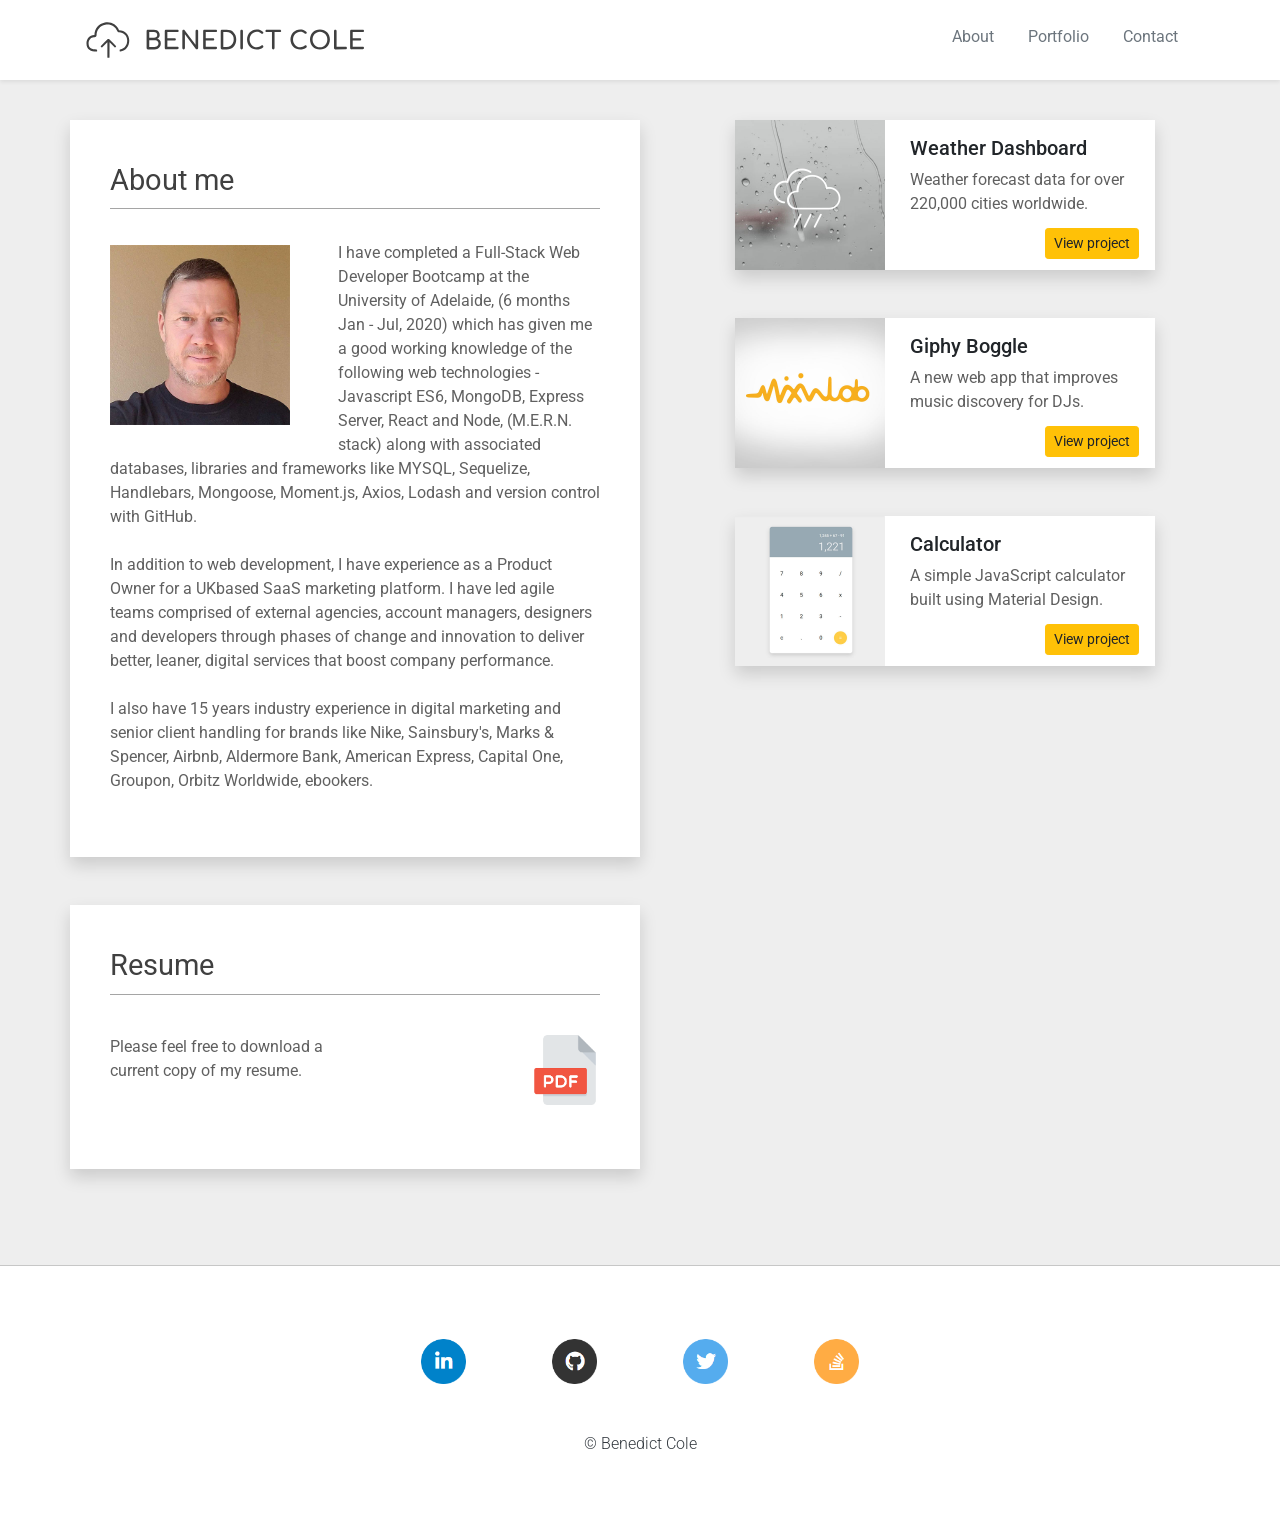
==== commit 242f08c8: "Remove unused links from Portfolio page." ====
--- a/about.html
+++ b/about.html
@@ -147,24 +147,6 @@
                <div class="row">
                   <div class="about-portfolio-card mb-5 shadow">
                      <div class="portfolio-card-body">
-                        <div class="about-portfolio-img d-flex justify-content-start" id="mixinlab"></div>
-                        <div class="p-3">
-                           <h5>Giphy Boggle</h5>
-                           <p class="about-card-text">A NEW take on the word search game genre.
-                           </p>
-                           <div class="d-flex justify-content-end">
-                              <a href="https://mixinlab.herokuapp.com/" class="btn btn-sm btn-warning">View
-                                 project</a>
-                           </div>
-                        </div>
-                     </div>
-                  </div>
-               </div>
-
-
-               <div class="row">
-                  <div class="about-portfolio-card mb-5 shadow">
-                     <div class="portfolio-card-body">
                         <div class="about-portfolio-img d-flex justify-content-start" id="weather-dash"></div>
                         <div class="p-3">
                            <h5>Weather Dashboard</h5>
@@ -178,6 +160,22 @@
                   </div>
                </div>
 
+               <div class="row">
+                  <div class="about-portfolio-card mb-5 shadow">
+                     <div class="portfolio-card-body">
+                        <div class="about-portfolio-img d-flex justify-content-start" id="mixinlab"></div>
+                        <div class="p-3">
+                           <h5>Giphy Boggle</h5>
+                           <p class="about-card-text">A new web app that improves music discovery for DJs.
+                           </p>
+                           <div class="d-flex justify-content-end">
+                              <a href="https://mixinlab.herokuapp.com/" class="btn btn-sm btn-warning">View
+                                 project</a>
+                           </div>
+                        </div>
+                     </div>
+                  </div>
+               </div>
 
                <div class="row">
                   <div class="about-portfolio-card mb-5 shadow">
--- a/custom.css
+++ b/custom.css
@@ -157,37 +157,36 @@
 }
 
 #mixinlab {
-    background-image: url("images/portfolio/mixinlab.jpg");
+    background-image: url("images/portfolio/mixinlab_new.jpg");
 
 }
 
 #weather-dash {
-    background-image: url("images/portfolio/weather_dash.jpg");
+    background-image: url("images/portfolio/weather_dash_new.jpg");
 }
 
 #calculator {
-    background-image: url("images/portfolio/calculator.jpg");
-    background-position: center center;
+    background-image: url("images/portfolio/calculator_new.jpg");
 }
 
 #scale {
-    background-image: url("images/portfolio/scale.jpg");
+    background-image: url("images/portfolio/scale_new.jpg");
 }
 
 #matt-lock{
-    background-image: url("images/portfolio/matt_lock.jpg");
+    background-image: url("images/portfolio/matt_lock_new.jpg");
 }
 
 #boggle{
-    background-image: url("images/portfolio/boggle.jpg");
+    background-image: url("images/portfolio/boggle_new.jpg");
 }
 
 #burger{
-    background-image: url("images/portfolio/burger_thing.jpg");
+    background-image: url("images/portfolio/burger_thing_new.jpg");
 }
 
 #lodafones{
-    background-image: url("images/portfolio/lodafones.jpg");
+    background-image: url("images/portfolio/lodafones_new.jpg");
 }
 
 
